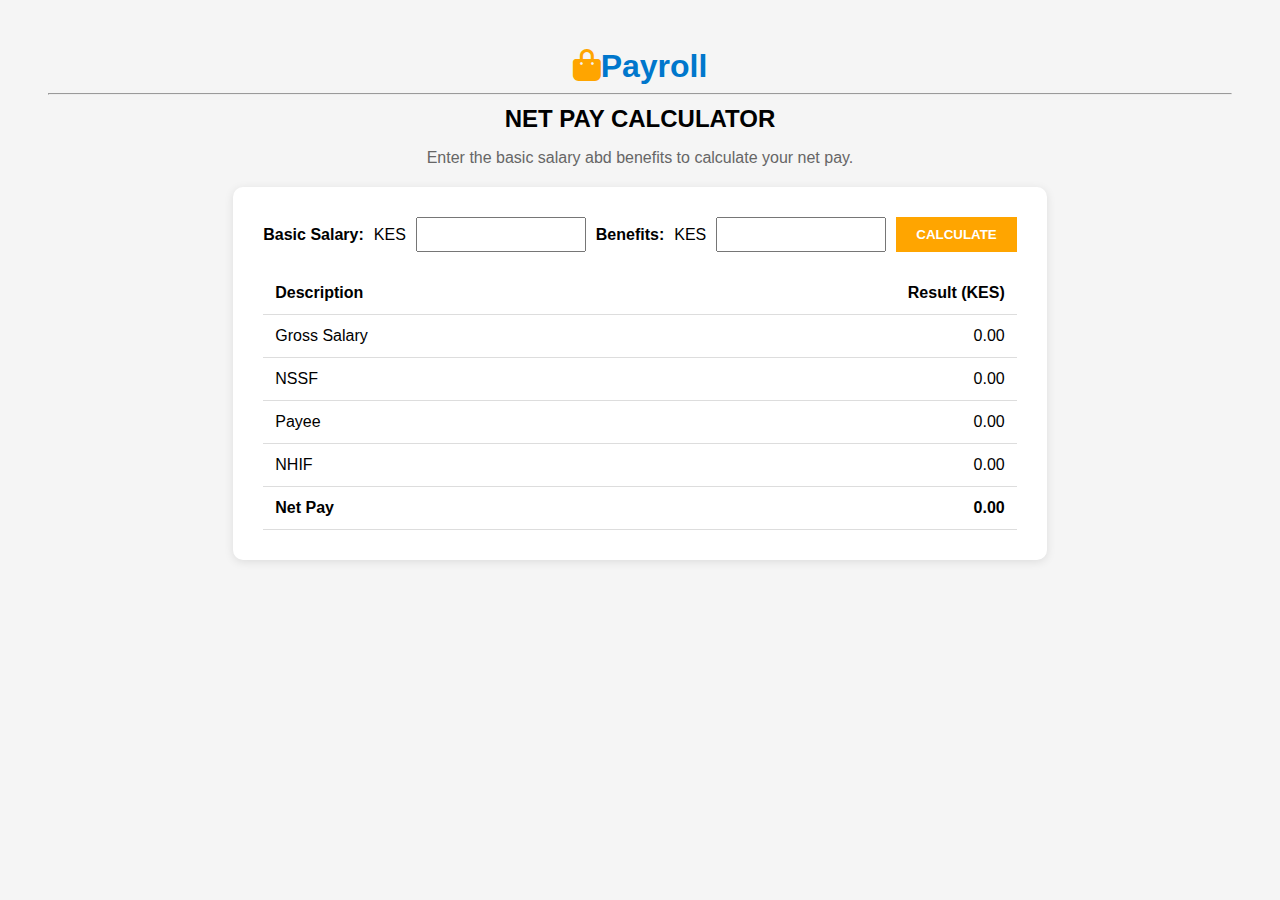
==== payroll.html @ 88e89bb1 "Initial" ====
<!DOCTYPE html>
<html lang="en">

<head>
    <meta charset="UTF-8">
    <title>Payroll Calculator</title>
    <link rel="stylesheet" href="style.css">

    <link rel="stylesheet" href="https://cdnjs.cloudflare.com/ajax/libs/font-awesome/6.7.2/css/all.min.css"
        integrity="sha512-Evv84Mr4kqVGRNSgIGL/F/aIDqQb7xQ2vcrdIwxfjThSH8CSR7PBEakCr51Ck+w+/U6swU2Im1vVX0SVk9ABhg=="
        crossorigin="anonymous" referrerpolicy="no-referrer" />
</head>

<body>
    <div class="container payroll">
        <div class="logo"><i class="fa-solid fa-bag-shopping"></i>Payroll</div>
        <hr>
        <h2>NET PAY CALCULATOR</h2>
        <p>Enter the basic salary abd benefits to calculate your net pay.</p>

        <div class="calculator-box">
            <div class="inputs">
                <label for="basic">Basic Salary:</label>
                <span>KES</span><input type="number" id="basic" step="0.01">
                <label for="benefits">Benefits:</label>
                <span>KES</span><input type="number" id="benefits" step="0.01">
                <button onclick="calculate()">CALCULATE</button>
            </div>

            <table>
                <thead>
                    <tr>
                        <th>Description</th>
                        <th style="text-align: right;">Result (KES)</th>
                    </tr>
                </thead>
                <tbody>
                    <tr>
                        <td>Gross Salary</td>
                        <td id="gross">0.00</td>
                    </tr>
                    <tr>
                        <td>NSSF</td>
                        <td id="nssf">0.00</td>
                    </tr>
                    <tr>
                        <td>Payee</td>
                        <td id="paye">0.00</td>
                    </tr>
                    <tr>
                        <td>NHIF</td>
                        <td id="nhif">0.00</td>
                    </tr>
                    <tr>
                        <td><strong>Net Pay</strong></td>
                        <td id="net" style="font-weight:bold;">0.00</td>
                    </tr>
                </tbody>
            </table>
        </div>

    </div>


    <script>

        function getNSSF(gross) {
            return gross <= 18000 ? 360 : 720;
        }

        function getNHIF(gross) {
            const nhifRates = [
                [5999, 150], [7999, 300], [11999, 400], [14999, 500], [19999, 600],
                [24999, 750], [29999, 850], [34999, 900], [39999, 950], [44999, 1000],
                [49999, 1100], [59999, 1200], [69999, 1300], [79999, 1400],
                [89999, 1500], [99999, 1600], [Infinity, 1700]
            ];
            for (let [max, amount] of nhifRates) {
                if (gross <= max) return amount;
            }
        }

        function calculatePAYE(taxable) {
            let paye = 0;
            if (taxable <= 24000) {
                paye = taxable * 0.10;
            } else if (taxable <= 32333) {
                paye = (24000 * 0.10) + ((taxable - 24000) * 0.25);
            } else {
                paye = (24000 * 0.10) + (8333 * 0.25) + ((taxable - 32333) * 0.30);
            }
            return paye;
        }

        function format(num) {
            return Number(num).toLocaleString("en-KE", {
                minimumFractionDigits: 2,
                maximumFractionDigits: 2
            });
        }

        function calculate() {
            const basic = parseFloat(document.getElementById("basic").value) || 0;
            const benefits = parseFloat(document.getElementById("benefits").value) || 0;
            const gross = basic + benefits;
            const nssf = getNSSF(gross);
            const taxable = gross - nssf;
            const paye = calculatePAYE(taxable);
            const nhif = getNHIF(gross);
            const net = gross - nssf - paye - nhif;

            // Update DOM
            document.getElementById("gross").textContent = format(gross);
            document.getElementById("nssf").textContent = format(nssf);
            document.getElementById("paye").textContent = format(paye);
            document.getElementById("nhif").textContent = format(nhif);
            document.getElementById("net").textContent = format(net);
        }
    </script>

</body>

</html>
---- style.css ----
body {
    font-family: "Segoe UI", sans-serif;
    background-color: #f5f5f5;
    padding: 40px;
}

.logo {
    font-size: 32px;
    font-weight: bold;
    color: #0077cc;
}

.logo i {
    color: orange;
}

h2 {
    margin: 10px 0;
}

p {
    margin-bottom: 20px;
    color: #666;
}

.calculator-box {
    background-color: #fff;
    display: inline-block;
    padding: 30px;
    border-radius: 10px;
    box-shadow: 0 2px 10px rgba(0, 0, 0, 0.1);
    text-align: left;
}

.inputs {
    display: flex;
    align-items: center;
    margin-bottom: 20px;
    gap: 10px;
    flex-wrap: wrap;
}

label {
    font-weight: bold;
}

input[type="number"] {
    width: 150px;
    padding: 8px;
    text-align: right;
}

button {
    background-color: orange;
    color: white;
    border: none;
    padding: 10px 20px;
    font-weight: bold;
    cursor: pointer;
}

table {
    width: 100%;
    margin-top: 20px;
    border-collapse: collapse;
}

th,
td {
    padding: 12px;
    border-bottom: 1px solid #ddd;
}

th {
    text-align: left;
}

td:last-child, th:last-child {
    text-align: right;
  }

strong {
    font-weight: bold;
}

.payroll{
    text-align: center;
}
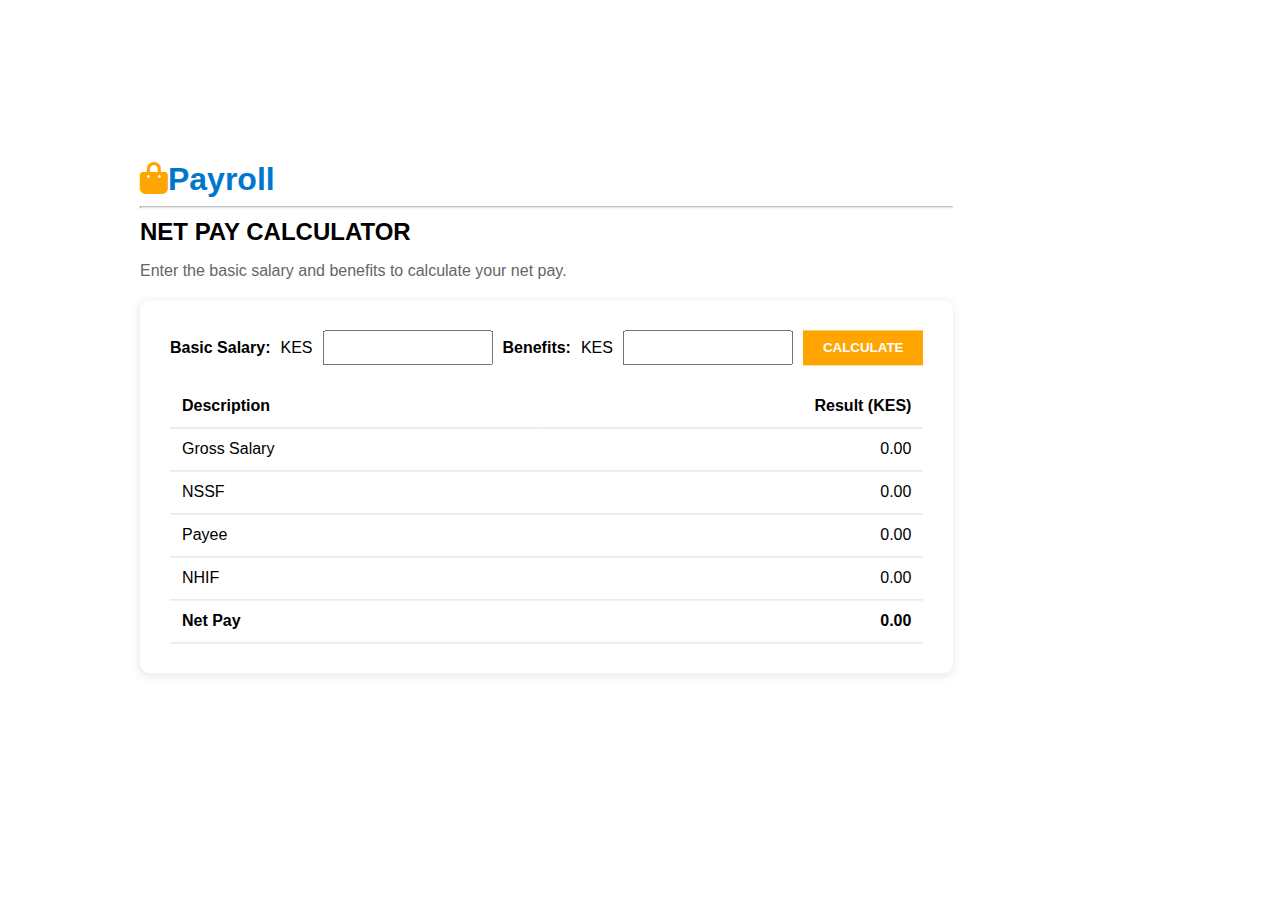
==== commit 57d99ba8: "Final Edits" ====
--- a/payroll.html
+++ b/payroll.html
@@ -12,53 +12,54 @@
 </head>
 
 <body>
-    <div class="container payroll">
-        <div class="logo"><i class="fa-solid fa-bag-shopping"></i>Payroll</div>
-        <hr>
-        <h2>NET PAY CALCULATOR</h2>
-        <p>Enter the basic salary abd benefits to calculate your net pay.</p>
+    <div class="container">
+        <div class="payroll">
+            <div class="logo"><i class="fa-solid fa-bag-shopping"></i>Payroll</div>
+            <hr>
+            <h2>NET PAY CALCULATOR</h2>
+            <p>Enter the basic salary and benefits to calculate your net pay.</p>
 
-        <div class="calculator-box">
-            <div class="inputs">
-                <label for="basic">Basic Salary:</label>
-                <span>KES</span><input type="number" id="basic" step="0.01">
-                <label for="benefits">Benefits:</label>
-                <span>KES</span><input type="number" id="benefits" step="0.01">
-                <button onclick="calculate()">CALCULATE</button>
+            <div class="calculator-box">
+                <div class="inputs">
+                    <label for="basic">Basic Salary:</label>
+                    <span>KES</span><input type="number" id="basic" step="0.01">
+                    <label for="benefits">Benefits:</label>
+                    <span>KES</span><input type="number" id="benefits" step="0.01">
+                    <button onclick="calculate()">CALCULATE</button>
+                </div>
+
+                <table>
+                    <thead>
+                        <tr>
+                            <th>Description</th>
+                            <th style="text-align: right;">Result (KES)</th>
+                        </tr>
+                    </thead>
+                    <tbody>
+                        <tr>
+                            <td>Gross Salary</td>
+                            <td id="gross">0.00</td>
+                        </tr>
+                        <tr>
+                            <td>NSSF</td>
+                            <td id="nssf">0.00</td>
+                        </tr>
+                        <tr>
+                            <td>Payee</td>
+                            <td id="paye">0.00</td>
+                        </tr>
+                        <tr>
+                            <td>NHIF</td>
+                            <td id="nhif">0.00</td>
+                        </tr>
+                        <tr>
+                            <td><strong>Net Pay</strong></td>
+                            <td id="net" style="font-weight:bold;">0.00</td>
+                        </tr>
+                    </tbody>
+                </table>
             </div>
-
-            <table>
-                <thead>
-                    <tr>
-                        <th>Description</th>
-                        <th style="text-align: right;">Result (KES)</th>
-                    </tr>
-                </thead>
-                <tbody>
-                    <tr>
-                        <td>Gross Salary</td>
-                        <td id="gross">0.00</td>
-                    </tr>
-                    <tr>
-                        <td>NSSF</td>
-                        <td id="nssf">0.00</td>
-                    </tr>
-                    <tr>
-                        <td>Payee</td>
-                        <td id="paye">0.00</td>
-                    </tr>
-                    <tr>
-                        <td>NHIF</td>
-                        <td id="nhif">0.00</td>
-                    </tr>
-                    <tr>
-                        <td><strong>Net Pay</strong></td>
-                        <td id="net" style="font-weight:bold;">0.00</td>
-                    </tr>
-                </tbody>
-            </table>
         </div>
-
     </div>
 
 
--- a/style.css
+++ b/style.css
@@ -1,7 +1,6 @@
-body {
+.container {
     font-family: "Segoe UI", sans-serif;
     background-color: #f5f5f5;
-    padding: 40px;
 }
 
 .logo {
@@ -84,5 +83,8 @@
 }
 
 .payroll{
-    text-align: center;
+    position: absolute;
+    top: 35%;
+    left: 30%;
+    transform: translate(-30%, -30%);
 }